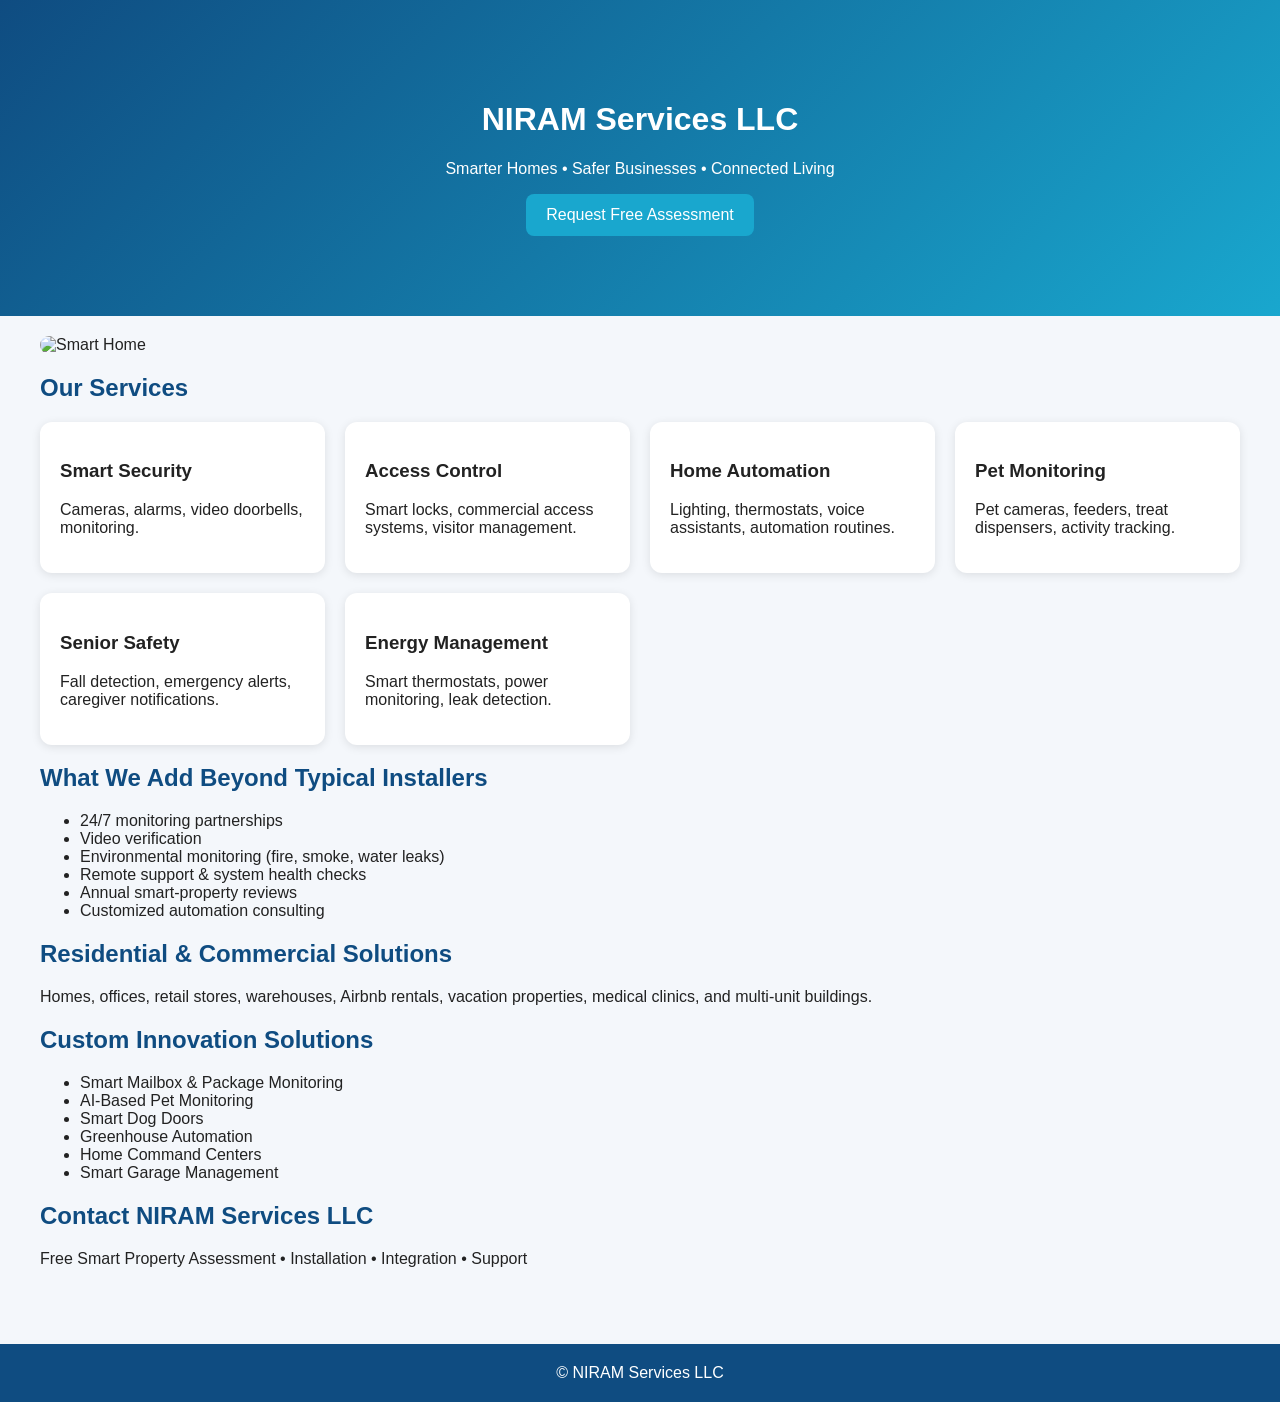
==== index.html @ 9317bfa9 "Create index.html with NIRAM Services LLC website" ====
<!DOCTYPE html>
<html>
<head>
<meta charset="utf-8">
<title>NIRAM Services LLC</title>
<meta name="viewport" content="width=device-width, initial-scale=1">
<style>
body{font-family:Arial,sans-serif;margin:0;background:#f4f7fb;color:#222}
header{background:linear-gradient(135deg,#0f4c81,#19a7ce);color:white;padding:80px 20px;text-align:center}
.container{max-width:1200px;margin:auto;padding:20px}
.cards{display:grid;grid-template-columns:repeat(auto-fit,minmax(250px,1fr));gap:20px}
.card{background:white;border-radius:12px;padding:20px;box-shadow:0 2px 10px rgba(0,0,0,.1)}
img.hero{width:100%;border-radius:12px}
h2{color:#0f4c81}
.cta{background:#19a7ce;color:white;padding:12px 20px;border-radius:8px;display:inline-block;text-decoration:none}
footer{background:#0f4c81;color:white;padding:20px;text-align:center;margin-top:40px}
</style>
</head>
<body>
<header>
<h1>NIRAM Services LLC</h1>
<p>Smarter Homes • Safer Businesses • Connected Living</p>
<a class="cta" href="#contact">Request Free Assessment</a>
</header>

<div class="container">
<img class="hero" src="https://images.unsplash.com/photo-1558002038-1055907df827?w=1200" alt="Smart Home">

<h2>Our Services</h2>
<div class="cards">
<div class="card"><h3>Smart Security</h3><p>Cameras, alarms, video doorbells, monitoring.</p></div>
<div class="card"><h3>Access Control</h3><p>Smart locks, commercial access systems, visitor management.</p></div>
<div class="card"><h3>Home Automation</h3><p>Lighting, thermostats, voice assistants, automation routines.</p></div>
<div class="card"><h3>Pet Monitoring</h3><p>Pet cameras, feeders, treat dispensers, activity tracking.</p></div>
<div class="card"><h3>Senior Safety</h3><p>Fall detection, emergency alerts, caregiver notifications.</p></div>
<div class="card"><h3>Energy Management</h3><p>Smart thermostats, power monitoring, leak detection.</p></div>
</div>

<h2>What We Add Beyond Typical Installers</h2>
<ul>
<li>24/7 monitoring partnerships</li>
<li>Video verification</li>
<li>Environmental monitoring (fire, smoke, water leaks)</li>
<li>Remote support & system health checks</li>
<li>Annual smart-property reviews</li>
<li>Customized automation consulting</li>
</ul>

<h2>Residential & Commercial Solutions</h2>
<p>Homes, offices, retail stores, warehouses, Airbnb rentals, vacation properties, medical clinics, and multi-unit buildings.</p>

<h2>Custom Innovation Solutions</h2>
<ul>
<li>Smart Mailbox & Package Monitoring</li>
<li>AI-Based Pet Monitoring</li>
<li>Smart Dog Doors</li>
<li>Greenhouse Automation</li>
<li>Home Command Centers</li>
<li>Smart Garage Management</li>
</ul>

<h2 id="contact">Contact NIRAM Services LLC</h2>
<p>Free Smart Property Assessment • Installation • Integration • Support</p>
</div>

<footer>
© NIRAM Services LLC
</footer>
</body>
</html>
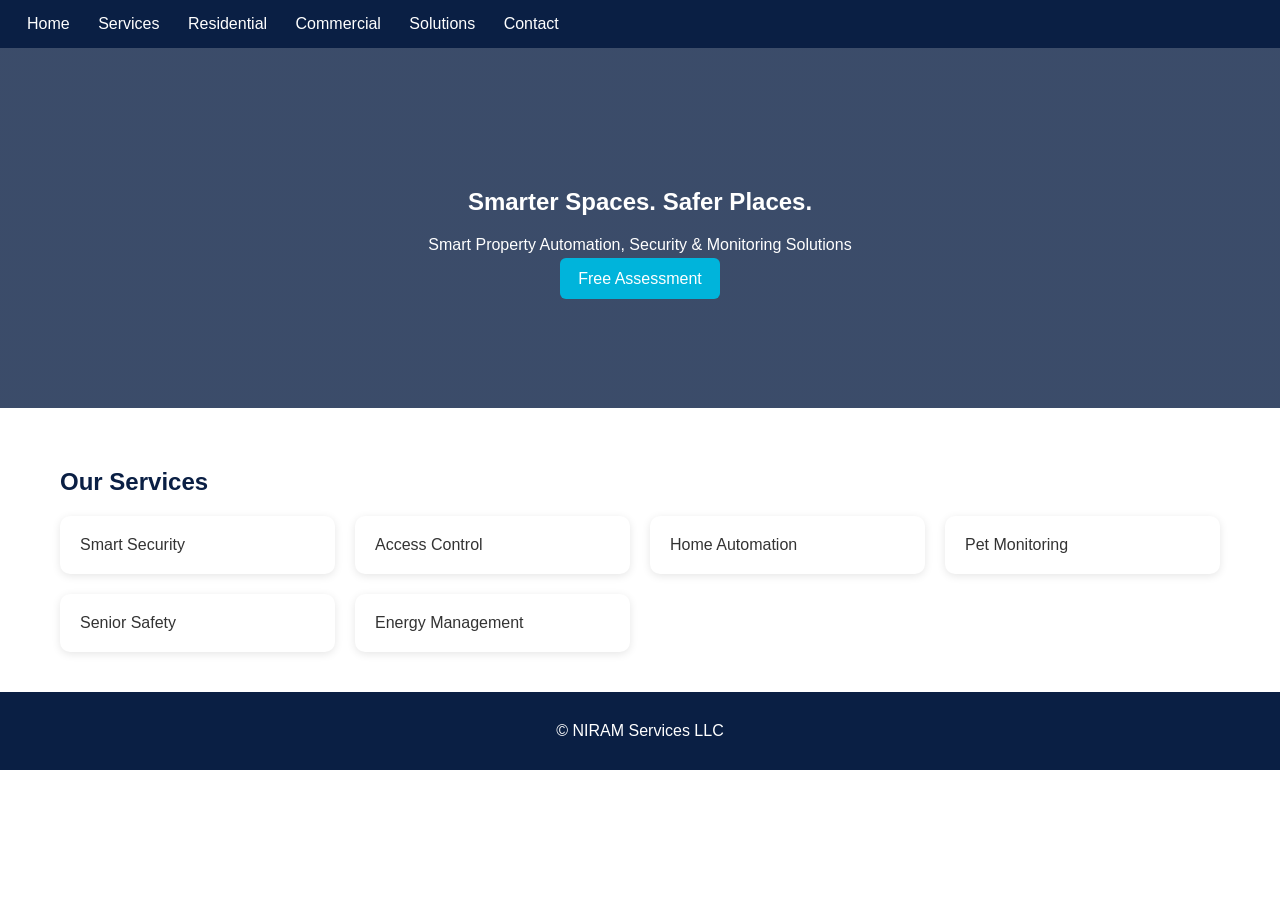
==== commit 07584983: "Add files via upload" ====
--- a/index.html
+++ b/index.html
@@ -1,70 +1,16 @@
-<!DOCTYPE html>
-<html>
-<head>
-<meta charset="utf-8">
-<title>NIRAM Services LLC</title>
-<meta name="viewport" content="width=device-width, initial-scale=1">
-<style>
-body{font-family:Arial,sans-serif;margin:0;background:#f4f7fb;color:#222}
-header{background:linear-gradient(135deg,#0f4c81,#19a7ce);color:white;padding:80px 20px;text-align:center}
-.container{max-width:1200px;margin:auto;padding:20px}
-.cards{display:grid;grid-template-columns:repeat(auto-fit,minmax(250px,1fr));gap:20px}
-.card{background:white;border-radius:12px;padding:20px;box-shadow:0 2px 10px rgba(0,0,0,.1)}
-img.hero{width:100%;border-radius:12px}
-h2{color:#0f4c81}
-.cta{background:#19a7ce;color:white;padding:12px 20px;border-radius:8px;display:inline-block;text-decoration:none}
-footer{background:#0f4c81;color:white;padding:20px;text-align:center;margin-top:40px}
-</style>
-</head>
-<body>
-<header>
-<h1>NIRAM Services LLC</h1>
-<p>Smarter Homes • Safer Businesses • Connected Living</p>
-<a class="cta" href="#contact">Request Free Assessment</a>
-</header>
+<!DOCTYPE html><html><head><title>NIRAM Services LLC</title><link rel="stylesheet" href="styles.css"></head><body>
 
-<div class="container">
-<img class="hero" src="https://images.unsplash.com/photo-1558002038-1055907df827?w=1200" alt="Smart Home">
+<nav>
+<a href="index.html">Home</a>
+<a href="services.html">Services</a>
+<a href="residential.html">Residential</a>
+<a href="commercial.html">Commercial</a>
+<a href="solutions.html">Solutions</a>
+<a href="contact.html">Contact</a>
+</nav>
 
-<h2>Our Services</h2>
-<div class="cards">
-<div class="card"><h3>Smart Security</h3><p>Cameras, alarms, video doorbells, monitoring.</p></div>
-<div class="card"><h3>Access Control</h3><p>Smart locks, commercial access systems, visitor management.</p></div>
-<div class="card"><h3>Home Automation</h3><p>Lighting, thermostats, voice assistants, automation routines.</p></div>
-<div class="card"><h3>Pet Monitoring</h3><p>Pet cameras, feeders, treat dispensers, activity tracking.</p></div>
-<div class="card"><h3>Senior Safety</h3><p>Fall detection, emergency alerts, caregiver notifications.</p></div>
-<div class="card"><h3>Energy Management</h3><p>Smart thermostats, power monitoring, leak detection.</p></div>
-</div>
-
-<h2>What We Add Beyond Typical Installers</h2>
-<ul>
-<li>24/7 monitoring partnerships</li>
-<li>Video verification</li>
-<li>Environmental monitoring (fire, smoke, water leaks)</li>
-<li>Remote support & system health checks</li>
-<li>Annual smart-property reviews</li>
-<li>Customized automation consulting</li>
-</ul>
-
-<h2>Residential & Commercial Solutions</h2>
-<p>Homes, offices, retail stores, warehouses, Airbnb rentals, vacation properties, medical clinics, and multi-unit buildings.</p>
-
-<h2>Custom Innovation Solutions</h2>
-<ul>
-<li>Smart Mailbox & Package Monitoring</li>
-<li>AI-Based Pet Monitoring</li>
-<li>Smart Dog Doors</li>
-<li>Greenhouse Automation</li>
-<li>Home Command Centers</li>
-<li>Smart Garage Management</li>
-</ul>
-
-<h2 id="contact">Contact NIRAM Services LLC</h2>
-<p>Free Smart Property Assessment • Installation • Integration • Support</p>
-</div>
-
-<footer>
-© NIRAM Services LLC
-</footer>
-</body>
-</html>+<section class='hero'><h1>Smarter Spaces. Safer Places.</h1><p>Smart Property Automation, Security & Monitoring Solutions</p><a class='btn' href='contact.html'>Free Assessment</a></section>
+<div class='container'><h2>Our Services</h2><div class='cards'>
+<div class='card'>Smart Security</div><div class='card'>Access Control</div><div class='card'>Home Automation</div>
+<div class='card'>Pet Monitoring</div><div class='card'>Senior Safety</div><div class='card'>Energy Management</div>
+</div></div><footer>© NIRAM Services LLC</footer></body></html>
--- a/styles.css
+++ b/styles.css
@@ -0,0 +1,13 @@
+
+:root{--navy:#0A1F44;--blue:#0077C8;--teal:#00B4DB;--light:#F2F4F7;}
+*{box-sizing:border-box} body{margin:0;font-family:Arial,sans-serif;background:#fff;color:#333}
+nav{background:var(--navy);padding:15px}
+nav a{color:#fff;text-decoration:none;margin:0 12px}
+.hero{background:linear-gradient(rgba(10,31,68,.8),rgba(10,31,68,.8)),url('https://images.unsplash.com/photo-1513694203232-719a280e022f?w=1600');background-size:cover;color:#fff;padding:120px 20px;text-align:center}
+.container{max-width:1200px;margin:auto;padding:40px 20px}
+.cards{display:grid;grid-template-columns:repeat(auto-fit,minmax(250px,1fr));gap:20px}
+.card{background:#fff;border-radius:10px;padding:20px;box-shadow:0 2px 8px rgba(0,0,0,.1)}
+.btn{background:var(--teal);color:#fff;padding:12px 18px;text-decoration:none;border-radius:6px}
+footer{background:var(--navy);color:#fff;padding:30px;text-align:center}
+h1,h2{color:var(--navy)}
+.hero h1{color:#fff}
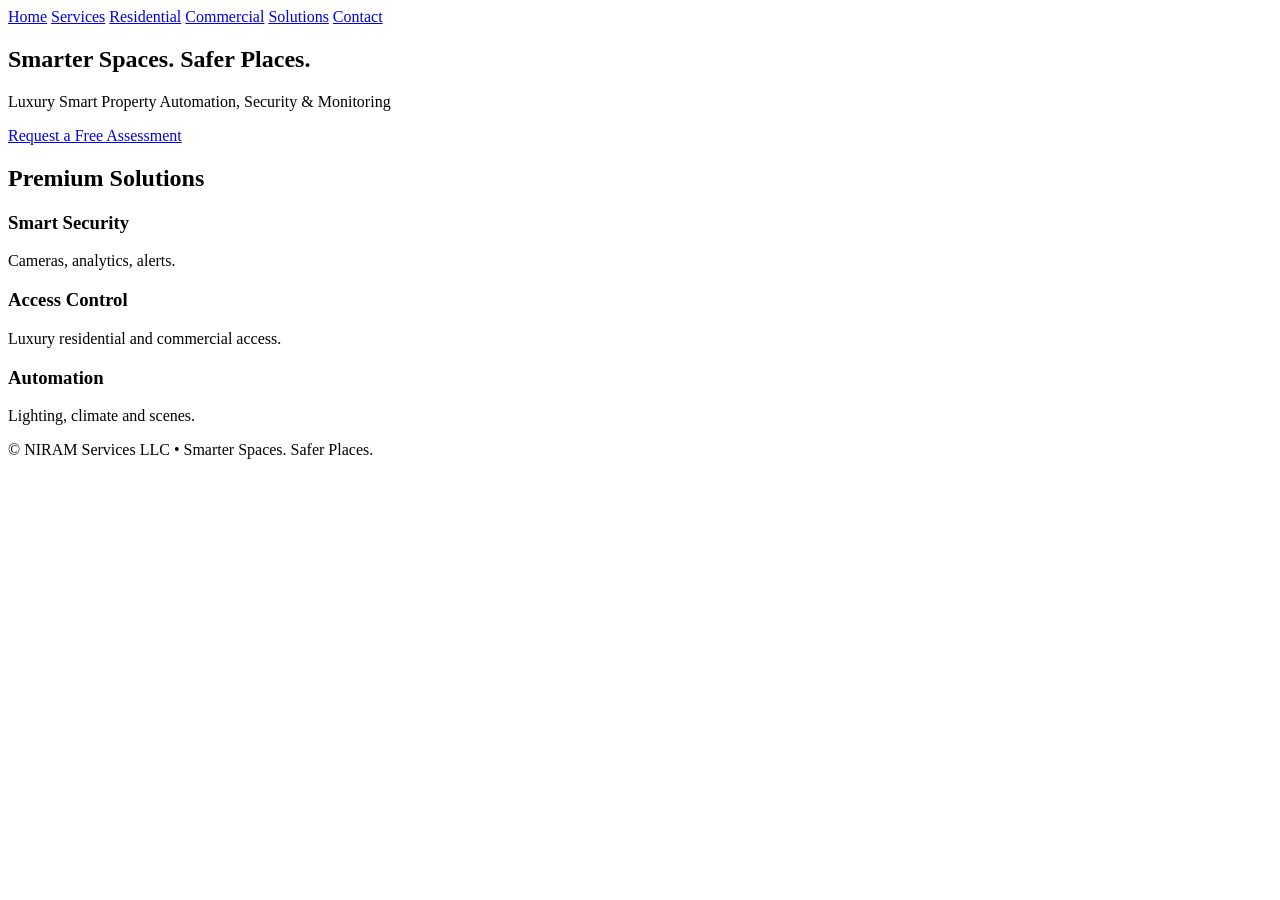
==== commit 979aa461: "Add files via upload" ====
--- a/index.html
+++ b/index.html
@@ -1,4 +1,7 @@
-<!DOCTYPE html><html><head><title>NIRAM Services LLC</title><link rel="stylesheet" href="styles.css"></head><body>
+<!DOCTYPE html><html><head><meta charset="utf-8">
+<meta name="viewport" content="width=device-width,initial-scale=1">
+<title>Home | NIRAM Services LLC</title>
+<link rel="stylesheet" href="assets/styles.css"></head><body>
 
 <nav>
 <a href="index.html">Home</a>
@@ -9,8 +12,18 @@
 <a href="contact.html">Contact</a>
 </nav>
 
-<section class='hero'><h1>Smarter Spaces. Safer Places.</h1><p>Smart Property Automation, Security & Monitoring Solutions</p><a class='btn' href='contact.html'>Free Assessment</a></section>
-<div class='container'><h2>Our Services</h2><div class='cards'>
-<div class='card'>Smart Security</div><div class='card'>Access Control</div><div class='card'>Home Automation</div>
-<div class='card'>Pet Monitoring</div><div class='card'>Senior Safety</div><div class='card'>Energy Management</div>
-</div></div><footer>© NIRAM Services LLC</footer></body></html>+
+<section class="hero">
+<h1>Smarter Spaces. Safer Places.</h1>
+<p>Luxury Smart Property Automation, Security & Monitoring</p>
+<p><a class="btn" href="contact.html">Request a Free Assessment</a></p>
+</section>
+<div class="container"><h2>Premium Solutions</h2>
+<div class="cards">
+<div class="card"><h3>Smart Security</h3><p>Cameras, analytics, alerts.</p></div>
+<div class="card"><h3>Access Control</h3><p>Luxury residential and commercial access.</p></div>
+<div class="card"><h3>Automation</h3><p>Lighting, climate and scenes.</p></div>
+</div></div>
+
+<footer>© NIRAM Services LLC • Smarter Spaces. Safer Places.</footer>
+<script src="assets/app.js"></script></body></html>
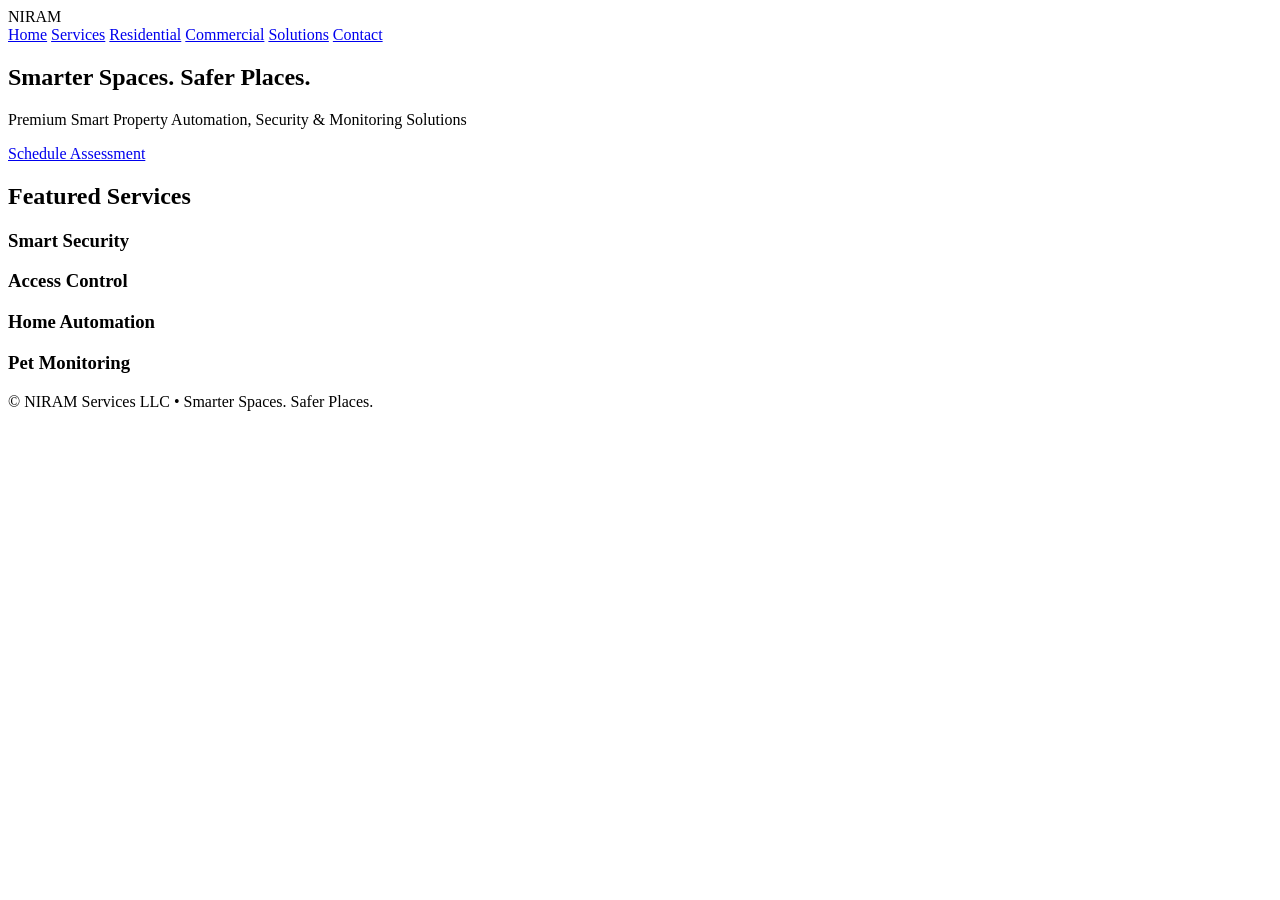
==== commit 4122c940: "Add files via upload" ====
--- a/index.html
+++ b/index.html
@@ -1,9 +1,9 @@
-<!DOCTYPE html><html><head><meta charset="utf-8">
-<meta name="viewport" content="width=device-width,initial-scale=1">
+<!DOCTYPE html><html><head><meta charset='utf-8'><meta name='viewport' content='width=device-width,initial-scale=1'>
 <title>Home | NIRAM Services LLC</title>
-<link rel="stylesheet" href="assets/styles.css"></head><body>
-
+<meta name='description' content='Premium smart property automation, security and monitoring solutions.'>
+<link rel='stylesheet' href='assets/css/style.css'></head><body>
 <nav>
+<div class="logo">NIRAM</div>
 <a href="index.html">Home</a>
 <a href="services.html">Services</a>
 <a href="residential.html">Residential</a>
@@ -12,18 +12,15 @@
 <a href="contact.html">Contact</a>
 </nav>
 
-
-<section class="hero">
-<h1>Smarter Spaces. Safer Places.</h1>
-<p>Luxury Smart Property Automation, Security & Monitoring</p>
-<p><a class="btn" href="contact.html">Request a Free Assessment</a></p>
-</section>
-<div class="container"><h2>Premium Solutions</h2>
-<div class="cards">
-<div class="card"><h3>Smart Security</h3><p>Cameras, analytics, alerts.</p></div>
-<div class="card"><h3>Access Control</h3><p>Luxury residential and commercial access.</p></div>
-<div class="card"><h3>Automation</h3><p>Lighting, climate and scenes.</p></div>
+<section class='hero'><div><h1>Smarter Spaces. Safer Places.</h1>
+<p>Premium Smart Property Automation, Security & Monitoring Solutions</p>
+<a class='btn' href='contact.html'>Schedule Assessment</a></div></section>
+<div class='container'><h2>Featured Services</h2>
+<div class='cards'>
+<div class='card'><h3>Smart Security</h3></div>
+<div class='card'><h3>Access Control</h3></div>
+<div class='card'><h3>Home Automation</h3></div>
+<div class='card'><h3>Pet Monitoring</h3></div>
 </div></div>
-
 <footer>© NIRAM Services LLC • Smarter Spaces. Safer Places.</footer>
-<script src="assets/app.js"></script></body></html>+<script src='assets/js/app.js'></script></body></html>
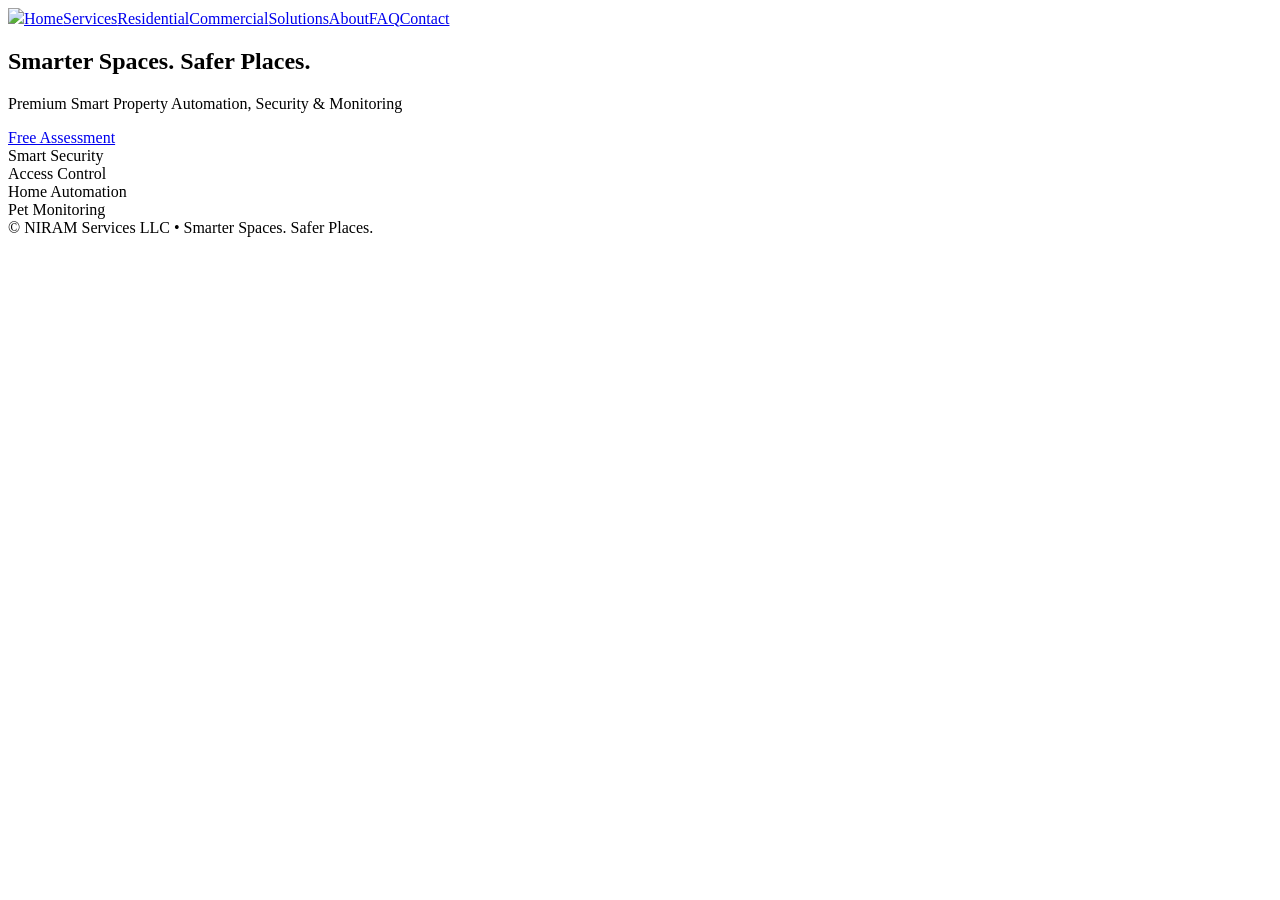
==== commit 694a0207: "Add files via upload" ====
--- a/index.html
+++ b/index.html
@@ -1,26 +1 @@
-<!DOCTYPE html><html><head><meta charset='utf-8'><meta name='viewport' content='width=device-width,initial-scale=1'>
-<title>Home | NIRAM Services LLC</title>
-<meta name='description' content='Premium smart property automation, security and monitoring solutions.'>
-<link rel='stylesheet' href='assets/css/style.css'></head><body>
-<nav>
-<div class="logo">NIRAM</div>
-<a href="index.html">Home</a>
-<a href="services.html">Services</a>
-<a href="residential.html">Residential</a>
-<a href="commercial.html">Commercial</a>
-<a href="solutions.html">Solutions</a>
-<a href="contact.html">Contact</a>
-</nav>
-
-<section class='hero'><div><h1>Smarter Spaces. Safer Places.</h1>
-<p>Premium Smart Property Automation, Security & Monitoring Solutions</p>
-<a class='btn' href='contact.html'>Schedule Assessment</a></div></section>
-<div class='container'><h2>Featured Services</h2>
-<div class='cards'>
-<div class='card'><h3>Smart Security</h3></div>
-<div class='card'><h3>Access Control</h3></div>
-<div class='card'><h3>Home Automation</h3></div>
-<div class='card'><h3>Pet Monitoring</h3></div>
-</div></div>
-<footer>© NIRAM Services LLC • Smarter Spaces. Safer Places.</footer>
-<script src='assets/js/app.js'></script></body></html>+<!DOCTYPE html><html><head><meta charset="utf-8"><meta name="viewport" content="width=device-width,initial-scale=1"><title>Home</title><link rel="stylesheet" href="assets/css/style.css"></head><body><nav><img src="assets/images/NIRAM_Logo_Color.svg"><a href="index.html">Home</a><a href="services.html">Services</a><a href="residential.html">Residential</a><a href="commercial.html">Commercial</a><a href="solutions.html">Solutions</a><a href="about.html">About</a><a href="faq.html">FAQ</a><a href="contact.html">Contact</a></nav><section class='hero'><h1>Smarter Spaces. Safer Places.</h1><p>Premium Smart Property Automation, Security & Monitoring</p><a class='btn' href='contact.html'>Free Assessment</a></section><div class='container'><div class='cards'><div class='card'>Smart Security</div><div class='card'>Access Control</div><div class='card'>Home Automation</div><div class='card'>Pet Monitoring</div></div></div><footer>© NIRAM Services LLC • Smarter Spaces. Safer Places.</footer></body></html>
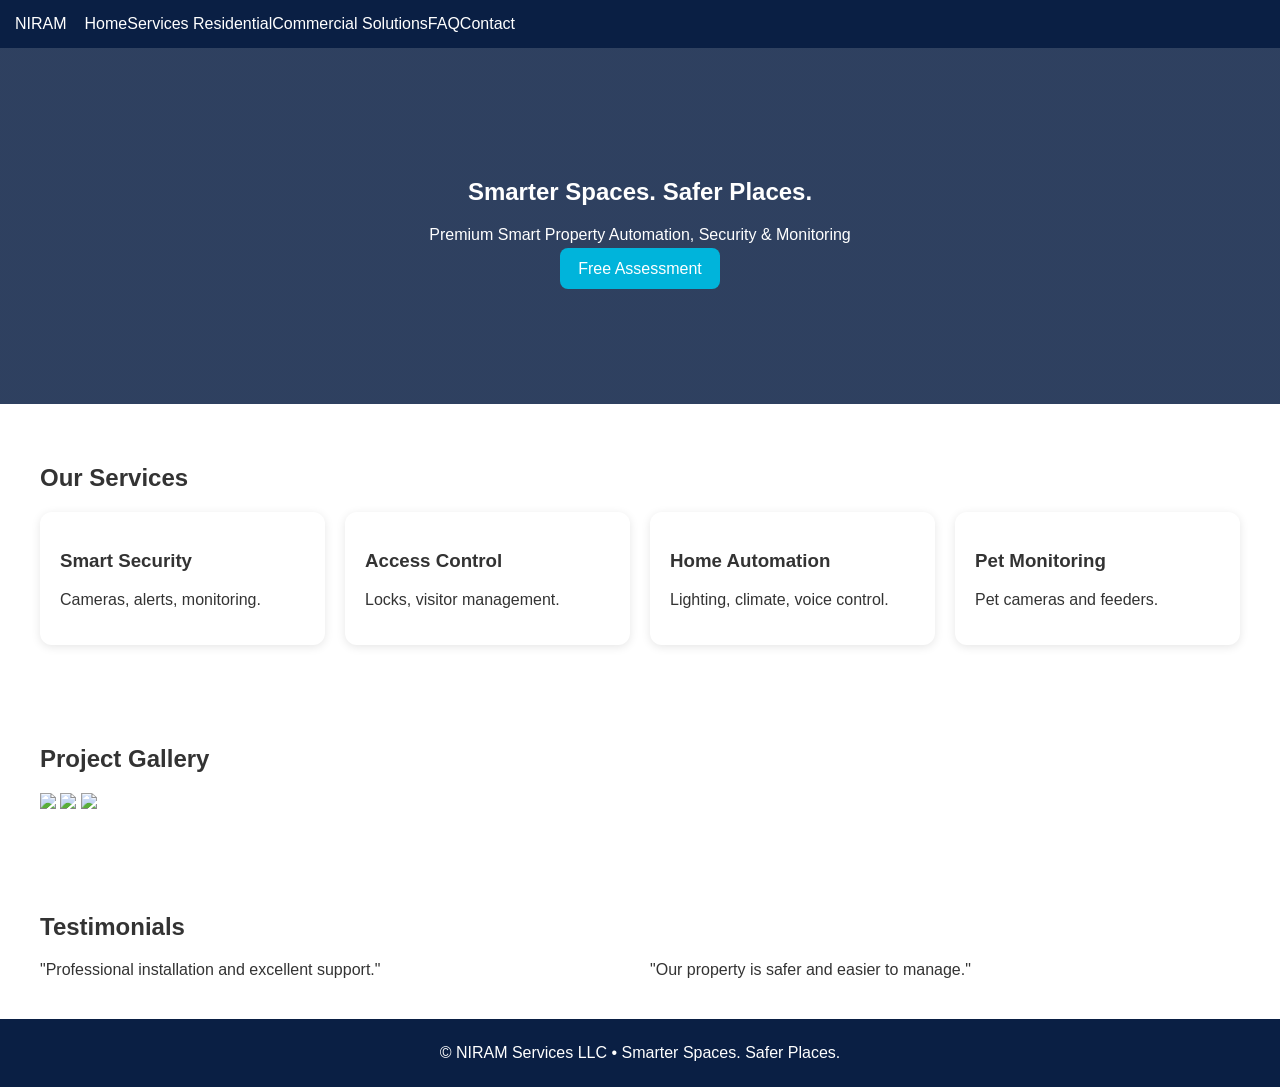
==== commit 35b3f5ed: "Add files via upload" ====
--- a/index.html
+++ b/index.html
@@ -1 +1,26 @@
-<!DOCTYPE html><html><head><meta charset="utf-8"><meta name="viewport" content="width=device-width,initial-scale=1"><title>Home</title><link rel="stylesheet" href="assets/css/style.css"></head><body><nav><img src="assets/images/NIRAM_Logo_Color.svg"><a href="index.html">Home</a><a href="services.html">Services</a><a href="residential.html">Residential</a><a href="commercial.html">Commercial</a><a href="solutions.html">Solutions</a><a href="about.html">About</a><a href="faq.html">FAQ</a><a href="contact.html">Contact</a></nav><section class='hero'><h1>Smarter Spaces. Safer Places.</h1><p>Premium Smart Property Automation, Security & Monitoring</p><a class='btn' href='contact.html'>Free Assessment</a></section><div class='container'><div class='cards'><div class='card'>Smart Security</div><div class='card'>Access Control</div><div class='card'>Home Automation</div><div class='card'>Pet Monitoring</div></div></div><footer>© NIRAM Services LLC • Smarter Spaces. Safer Places.</footer></body></html>+<!doctype html><html><head><meta charset='utf-8'><meta name='viewport' content='width=device-width,initial-scale=1'>
+<title>Home | NIRAM Services LLC</title>
+<meta name='description' content='Premium smart property automation, security and monitoring solutions.'>
+<link rel='stylesheet' href='assets/css/style.css'></head><body>
+<nav><a class="logo" href="index.html">NIRAM</a>
+<div class="menu">
+<a href="index.html">Home</a><a href="services.html">Services</a>
+<a href="residential.html">Residential</a><a href="commercial.html">Commercial</a>
+<a href="solutions.html">Solutions</a><a href="faq.html">FAQ</a><a href="contact.html">Contact</a>
+</div></nav>
+
+<section class='hero'><div><h1>Smarter Spaces. Safer Places.</h1><p>Premium Smart Property Automation, Security & Monitoring</p><p><a class='btn' href='contact.html'>Free Assessment</a></p></div></section>
+<div class='container'><h2>Our Services</h2><div class='cards'>
+<div class='card'><h3>Smart Security</h3><p>Cameras, alerts, monitoring.</p></div>
+<div class='card'><h3>Access Control</h3><p>Locks, visitor management.</p></div>
+<div class='card'><h3>Home Automation</h3><p>Lighting, climate, voice control.</p></div>
+<div class='card'><h3>Pet Monitoring</h3><p>Pet cameras and feeders.</p></div></div></div>
+<div class='container'><h2>Project Gallery</h2><div class='gallery'>
+<img src='https://images.unsplash.com/photo-1558002038-1055907df827?auto=format&fit=crop&w=900&q=80'>
+<img src='https://images.unsplash.com/photo-1513694203232-719a280e022f?auto=format&fit=crop&w=900&q=80'>
+<img src='https://images.unsplash.com/photo-1486406146926-c627a92ad1ab?auto=format&fit=crop&w=900&q=80'>
+</div></div>
+<div class='container'><h2>Testimonials</h2><div class='cards'>
+<div class='testimonial'>"Professional installation and excellent support."</div>
+<div class='testimonial'>"Our property is safer and easier to manage."</div></div></div>
+<footer>© NIRAM Services LLC • Smarter Spaces. Safer Places.</footer><script src='assets/js/app.js'></script></body></html>
--- a/assets/css/style.css
+++ b/assets/css/style.css
@@ -0,0 +1,12 @@
+
+:root{--navy:#0A1F44;--blue:#0077C8;--teal:#00B4DB;--light:#F2F4F7}
+body{margin:0;font-family:Arial,sans-serif;color:#333;background:#fff}
+nav{background:var(--navy);padding:15px;display:flex;align-items:center;gap:18px;flex-wrap:wrap}
+nav img{height:50px;background:#fff;padding:4px;border-radius:6px}
+nav a{color:#fff;text-decoration:none}
+.hero{padding:110px 20px;text-align:center;background:linear-gradient(rgba(10,31,68,.85),rgba(10,31,68,.85)),url('https://images.unsplash.com/photo-1511818966892-d7d671e672a2?w=1600');background-size:cover;color:#fff}
+.container{max-width:1200px;margin:auto;padding:40px 20px}
+.cards{display:grid;grid-template-columns:repeat(auto-fit,minmax(240px,1fr));gap:20px}
+.card{box-shadow:0 2px 10px rgba(0,0,0,.1);padding:20px;border-radius:12px}
+.btn{background:var(--teal);color:#fff;padding:12px 18px;border-radius:8px;text-decoration:none}
+footer{background:var(--navy);color:#fff;padding:25px;text-align:center}
